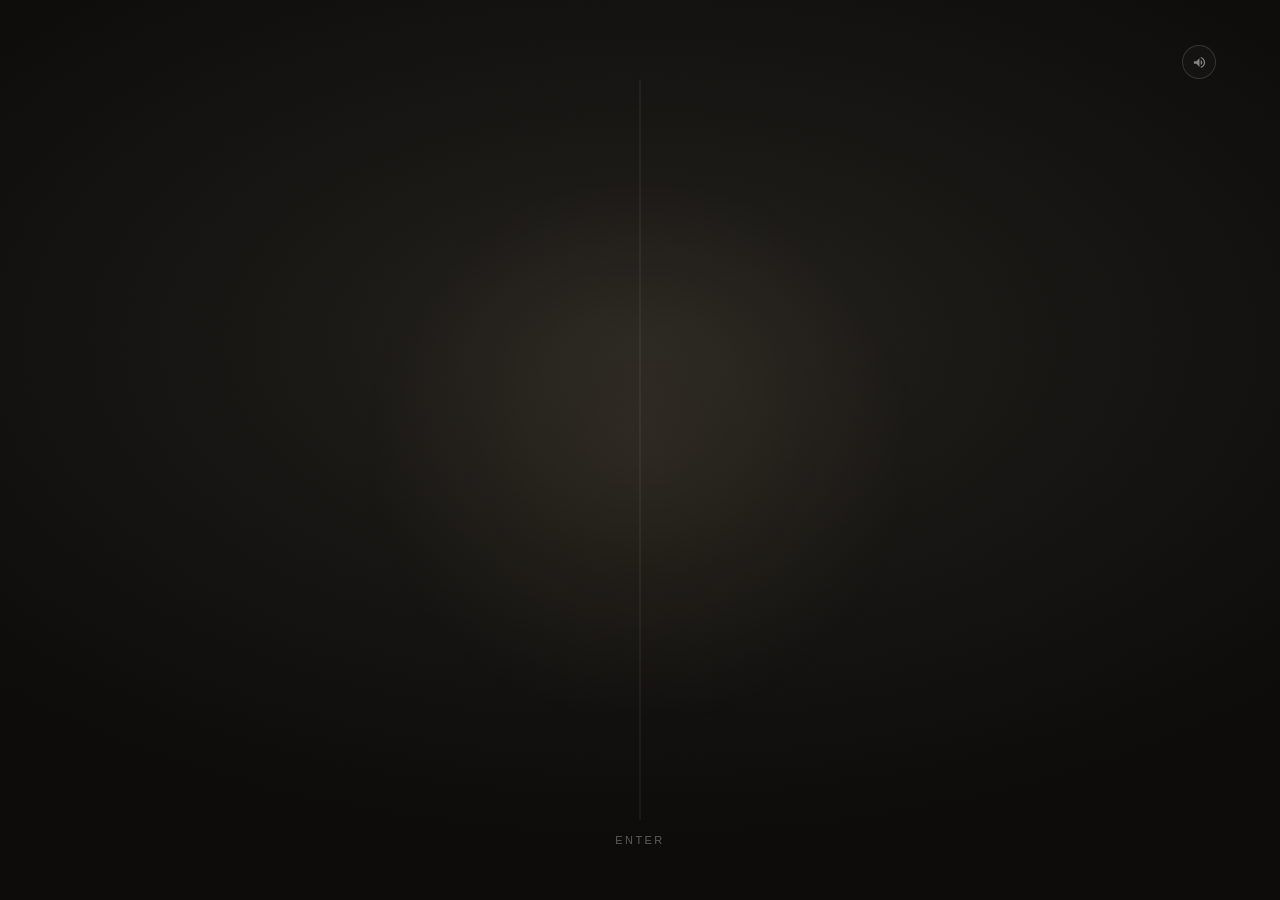
==== Hero/index.html @ c68f448f "Rough hero draft." ====
<!DOCTYPE html>
<html lang="en">
<head>
<meta charset="UTF-8">
<meta name="viewport" content="width=device-width, initial-scale=1.0">
<title>Enter</title>

<style>

  /* ------------------------------------------------------
     RESET / BASE
     No scrolling anywhere, page always fits the viewport.
  ------------------------------------------------------- */
  * {
    margin: 0;
    padding: 0;
    box-sizing: border-box;
  }

  html, body {
    width: 100%;
    height: 100%;
    overflow: hidden;
    background: #12110f;
  }

  body {
    font-family: 'Inter', -apple-system, BlinkMacSystemFont, sans-serif;
    display: flex;
    align-items: center;
    justify-content: center;
    position: relative;
    cursor: pointer;
  }

  /* ------------------------------------------------------
     BACKGROUND
     A quiet, layered warm-charcoal field: a soft top light,
     a deep vignette at the edges, and a very fine grain so
     it doesn't look like a flat, generic gradient.
  ------------------------------------------------------- */
  .backdrop {
    position: fixed;
    inset: 0;
    z-index: 0;
    background:
      radial-gradient(ellipse 70% 55% at 50% 38%, #24221e 0%, #171613 45%, #0c0b0a 100%);
  }

  .backdrop::after {
    /* fine grain texture, keeps the background from feeling flat/AI-default */
    content: "";
    position: absolute;
    inset: 0;
    opacity: 0.05;
    mix-blend-mode: overlay;
    background-image: url("data:image/svg+xml,%3Csvg xmlns='http://www.w3.org/2000/svg' width='140' height='140'%3E%3Cfilter id='n'%3E%3CfeTurbulence type='fractalNoise' baseFrequency='0.9' numOctaves='2' stitchTiles='stitch'/%3E%3C/filter%3E%3Crect width='100%25' height='100%25' filter='url(%23n)'/%3E%3C/svg%3E");
  }

  /* ------------------------------------------------------
     HERO IMAGE
     Vertically dominant, restrained, framed softly.
     Capped so it always fits the viewport with breathing
     room above and below — never needs a scroll.
  ------------------------------------------------------- */
  .stage {
    position: relative;
    z-index: 1;
    display: flex;
    align-items: center;
    justify-content: center;
    height: 82vh;
    transition: transform 0.6s ease;
  }

  body:hover .stage {
    transform: scale(1.008);
  }

  .hero-image {
    height: 100%;
    max-height: 82vh;
    width: auto;
    max-width: 40vw;
    object-fit: contain;
    border-radius: 3px;
    box-shadow:
      0 2px 60px rgba(0, 0, 0, 0.55),
      0 0 0 1px rgba(230, 220, 200, 0.06);
    filter: saturate(0.98);
  }

  /* a hairline glow behind the image, the one quiet "signature" touch */
  .glow {
    position: absolute;
    z-index: 0;
    width: 46vw;
    height: 60vh;
    top: 50%;
    left: 50%;
    transform: translate(-50%, -50%);
    background: radial-gradient(circle, rgba(180, 150, 105, 0.10) 0%, rgba(180, 150, 105, 0) 70%);
    pointer-events: none;
    animation: breathe 6s ease-in-out infinite;
  }

  @keyframes breathe {
    0%, 100% { opacity: 0.7; }
    50% { opacity: 1; }
  }

  /* ------------------------------------------------------
     ENTER HINT
     Small, quiet, bottom-center. Not a button — a label.
  ------------------------------------------------------- */
  .enter-hint {
    position: fixed;
    bottom: 6vh;
    left: 50%;
    transform: translateX(-50%);
    z-index: 2;
    font-size: 11px;
    letter-spacing: 0.22em;
    text-transform: uppercase;
    color: rgba(230, 224, 210, 0.38);
    animation: pulse 2.6s ease-in-out infinite;
    pointer-events: none;
  }

  @keyframes pulse {
    0%, 100% { opacity: 0.28; }
    50% { opacity: 0.65; }
  }

  /* ------------------------------------------------------
     SOUND TOGGLE
     Small, unobtrusive, top-right. Stops click-through so
     toggling sound doesn't trigger navigation.
  ------------------------------------------------------- */
  .sound-toggle {
    position: fixed;
    top: 5vh;
    right: 5vw;
    z-index: 3;
    width: 34px;
    height: 34px;
    border-radius: 50%;
    border: 1px solid rgba(230, 224, 210, 0.16);
    background: rgba(255, 255, 255, 0.02);
    display: flex;
    align-items: center;
    justify-content: center;
    cursor: pointer;
    transition: border-color 0.3s ease, background 0.3s ease;
  }

  .sound-toggle:hover {
    border-color: rgba(230, 224, 210, 0.35);
    background: rgba(255, 255, 255, 0.05);
  }

  .sound-toggle svg {
    width: 15px;
    height: 15px;
    fill: rgba(230, 224, 210, 0.55);
  }

  /* Respect reduced motion preferences */
  @media (prefers-reduced-motion: reduce) {
    .glow, .enter-hint, .stage { animation: none; transition: none; }
  }

  /* Keep everything comfortably inside the viewport on shorter screens */
  @media (max-height: 700px) {
    .stage { height: 78vh; }
    .hero-image { max-height: 78vh; }
  }

</style>
</head>
<body>

  <div class="backdrop"></div>

  <div class="stage">
    <div class="glow"></div>
    <!-- Replace this src with your own vertical image -->
    <img class="hero-image" src="Images/hero-image.jpg" alt="">
  </div>

  <div class="enter-hint">Enter</div>

  <button class="sound-toggle" id="soundToggle" aria-label="Toggle background music">
    <svg id="soundIcon" viewBox="0 0 24 24"><path d="M3 10v4h4l5 5V5L7 10H3zm13.5 2c0-1.77-1.02-3.29-2.5-4.03v8.05c1.48-.73 2.5-2.25 2.5-4.02zM14 3.23v2.06c2.89.86 5 3.54 5 6.71s-2.11 5.85-5 6.71v2.06c4.01-.91 7-4.49 7-8.77s-2.99-7.86-7-8.77z"/></svg>
  </button>

  <!-- Replace this src with your own music file -->
  <audio id="bgMusic" src="SFX\background-music.mp3" loop preload="auto"></audio>

  <script>

    const music = document.getElementById('bgMusic');
    const soundToggle = document.getElementById('soundToggle');
    const soundIcon = document.getElementById('soundIcon');

    const MUTED_ICON = '<path d="M16.5 12c0-1.77-1.02-3.29-2.5-4.03v2.21l2.45 2.45c.03-.2.05-.41.05-.63zm2.5 0c0 .94-.2 1.82-.54 2.64l1.51 1.51C20.63 14.91 21 13.5 21 12c0-4.28-2.99-7.86-7-8.77v2.06c2.89.86 5 3.54 5 6.71zM4.27 3L3 4.27 7.73 9H3v6h4l5 5v-6.73l4.25 4.25c-.67.52-1.42.93-2.25 1.18v2.06c1.38-.31 2.63-.95 3.69-1.8L19.73 21 21 19.73l-9-9L4.27 3zM12 4L9.91 6.09 12 8.18V4z"/>';
    const UNMUTED_ICON = '<path d="M3 10v4h4l5 5V5L7 10H3zm13.5 2c0-1.77-1.02-3.29-2.5-4.03v8.05c1.48-.73 2.5-2.25 2.5-4.02zM14 3.23v2.06c2.89.86 5 3.54 5 6.71s-2.11 5.85-5 6.71v2.06c4.01-.91 7-4.49 7-8.77s-2.99-7.86-7-8.77z"/>';

    let userMuted = false;

    function setIcon(muted) {
      soundIcon.innerHTML = muted ? MUTED_ICON : UNMUTED_ICON;
    }

    function tryPlay() {
      if (userMuted) return;
      music.play().catch(() => {
        // Autoplay was blocked — it will start on first user interaction instead.
      });
    }

    // Attempt autoplay immediately.
    tryPlay();

    // Most browsers block audio until the user interacts with the page at all.
    // This catches the very first interaction anywhere and starts the music.
    function startOnFirstInteraction() {
      tryPlay();
      document.removeEventListener('pointerdown', startOnFirstInteraction);
      document.removeEventListener('keydown', startOnFirstInteraction);
    }
    document.addEventListener('pointerdown', startOnFirstInteraction);
    document.addEventListener('keydown', startOnFirstInteraction);

    setIcon(false);

    // Sound toggle — independent of the navigation click below.
    soundToggle.addEventListener('click', (e) => {
      e.stopPropagation();
      userMuted = !userMuted;
      if (userMuted) {
        music.pause();
      } else {
        tryPlay();
      }
      setIcon(userMuted);
    });

    // ------------------------------------------------------
    // NAVIGATION
    // Clicking anywhere on the page (other than the sound
    // toggle) takes you to the main site.
    // ------------------------------------------------------
    const DESTINATION = 'Home/home.html';

    document.body.addEventListener('click', () => {
      window.location.href = DESTINATION;
    });

  </script>

</body>
</html>
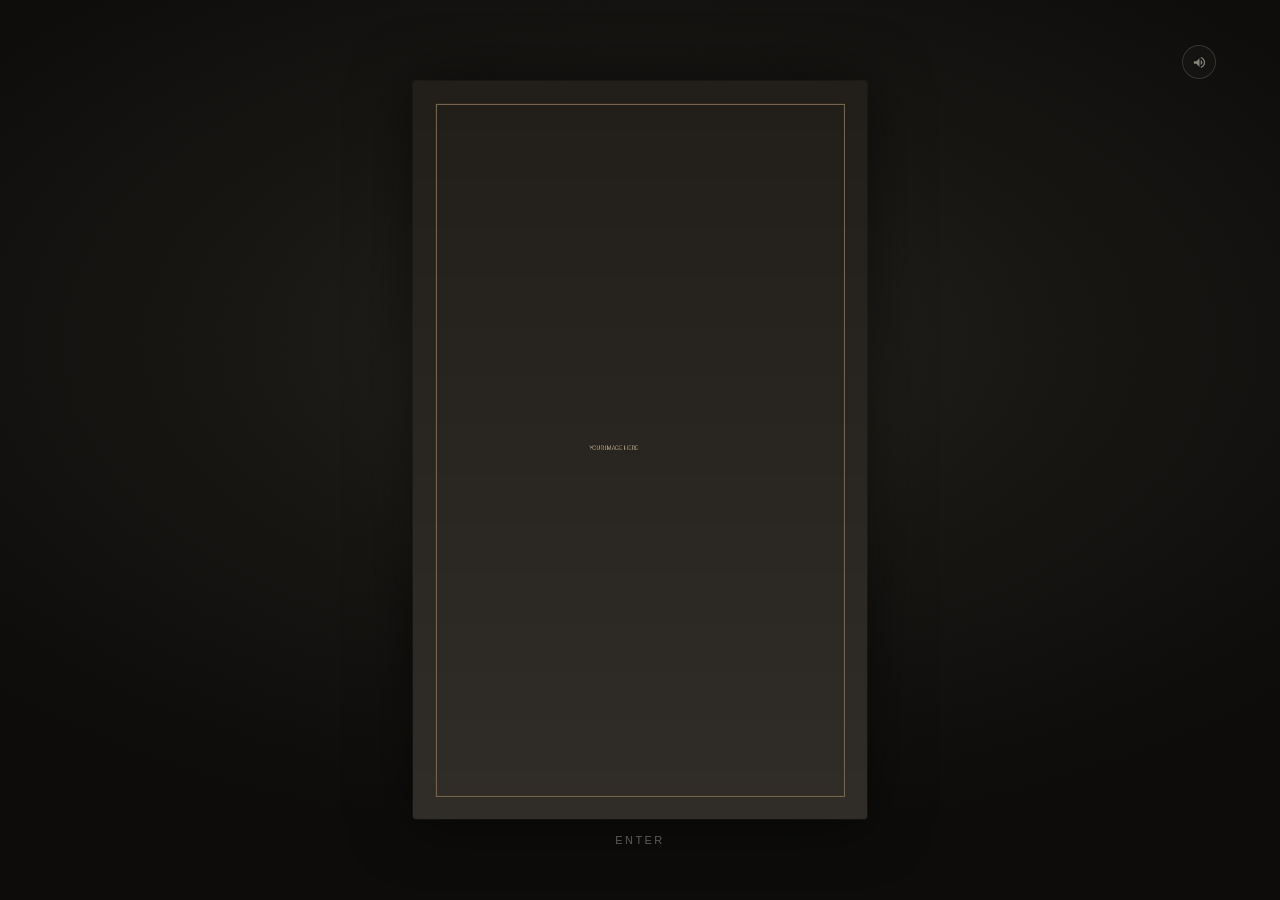
==== commit 56cf5928: "Cleaned up hero rough draft" ====
--- a/Hero/index.html
+++ b/Hero/index.html
@@ -4,179 +4,7 @@
 <meta charset="UTF-8">
 <meta name="viewport" content="width=device-width, initial-scale=1.0">
 <title>Enter</title>
-
-<style>
-
-  /* ------------------------------------------------------
-     RESET / BASE
-     No scrolling anywhere, page always fits the viewport.
-  ------------------------------------------------------- */
-  * {
-    margin: 0;
-    padding: 0;
-    box-sizing: border-box;
-  }
-
-  html, body {
-    width: 100%;
-    height: 100%;
-    overflow: hidden;
-    background: #12110f;
-  }
-
-  body {
-    font-family: 'Inter', -apple-system, BlinkMacSystemFont, sans-serif;
-    display: flex;
-    align-items: center;
-    justify-content: center;
-    position: relative;
-    cursor: pointer;
-  }
-
-  /* ------------------------------------------------------
-     BACKGROUND
-     A quiet, layered warm-charcoal field: a soft top light,
-     a deep vignette at the edges, and a very fine grain so
-     it doesn't look like a flat, generic gradient.
-  ------------------------------------------------------- */
-  .backdrop {
-    position: fixed;
-    inset: 0;
-    z-index: 0;
-    background:
-      radial-gradient(ellipse 70% 55% at 50% 38%, #24221e 0%, #171613 45%, #0c0b0a 100%);
-  }
-
-  .backdrop::after {
-    /* fine grain texture, keeps the background from feeling flat/AI-default */
-    content: "";
-    position: absolute;
-    inset: 0;
-    opacity: 0.05;
-    mix-blend-mode: overlay;
-    background-image: url("data:image/svg+xml,%3Csvg xmlns='http://www.w3.org/2000/svg' width='140' height='140'%3E%3Cfilter id='n'%3E%3CfeTurbulence type='fractalNoise' baseFrequency='0.9' numOctaves='2' stitchTiles='stitch'/%3E%3C/filter%3E%3Crect width='100%25' height='100%25' filter='url(%23n)'/%3E%3C/svg%3E");
-  }
-
-  /* ------------------------------------------------------
-     HERO IMAGE
-     Vertically dominant, restrained, framed softly.
-     Capped so it always fits the viewport with breathing
-     room above and below — never needs a scroll.
-  ------------------------------------------------------- */
-  .stage {
-    position: relative;
-    z-index: 1;
-    display: flex;
-    align-items: center;
-    justify-content: center;
-    height: 82vh;
-    transition: transform 0.6s ease;
-  }
-
-  body:hover .stage {
-    transform: scale(1.008);
-  }
-
-  .hero-image {
-    height: 100%;
-    max-height: 82vh;
-    width: auto;
-    max-width: 40vw;
-    object-fit: contain;
-    border-radius: 3px;
-    box-shadow:
-      0 2px 60px rgba(0, 0, 0, 0.55),
-      0 0 0 1px rgba(230, 220, 200, 0.06);
-    filter: saturate(0.98);
-  }
-
-  /* a hairline glow behind the image, the one quiet "signature" touch */
-  .glow {
-    position: absolute;
-    z-index: 0;
-    width: 46vw;
-    height: 60vh;
-    top: 50%;
-    left: 50%;
-    transform: translate(-50%, -50%);
-    background: radial-gradient(circle, rgba(180, 150, 105, 0.10) 0%, rgba(180, 150, 105, 0) 70%);
-    pointer-events: none;
-    animation: breathe 6s ease-in-out infinite;
-  }
-
-  @keyframes breathe {
-    0%, 100% { opacity: 0.7; }
-    50% { opacity: 1; }
-  }
-
-  /* ------------------------------------------------------
-     ENTER HINT
-     Small, quiet, bottom-center. Not a button — a label.
-  ------------------------------------------------------- */
-  .enter-hint {
-    position: fixed;
-    bottom: 6vh;
-    left: 50%;
-    transform: translateX(-50%);
-    z-index: 2;
-    font-size: 11px;
-    letter-spacing: 0.22em;
-    text-transform: uppercase;
-    color: rgba(230, 224, 210, 0.38);
-    animation: pulse 2.6s ease-in-out infinite;
-    pointer-events: none;
-  }
-
-  @keyframes pulse {
-    0%, 100% { opacity: 0.28; }
-    50% { opacity: 0.65; }
-  }
-
-  /* ------------------------------------------------------
-     SOUND TOGGLE
-     Small, unobtrusive, top-right. Stops click-through so
-     toggling sound doesn't trigger navigation.
-  ------------------------------------------------------- */
-  .sound-toggle {
-    position: fixed;
-    top: 5vh;
-    right: 5vw;
-    z-index: 3;
-    width: 34px;
-    height: 34px;
-    border-radius: 50%;
-    border: 1px solid rgba(230, 224, 210, 0.16);
-    background: rgba(255, 255, 255, 0.02);
-    display: flex;
-    align-items: center;
-    justify-content: center;
-    cursor: pointer;
-    transition: border-color 0.3s ease, background 0.3s ease;
-  }
-
-  .sound-toggle:hover {
-    border-color: rgba(230, 224, 210, 0.35);
-    background: rgba(255, 255, 255, 0.05);
-  }
-
-  .sound-toggle svg {
-    width: 15px;
-    height: 15px;
-    fill: rgba(230, 224, 210, 0.55);
-  }
-
-  /* Respect reduced motion preferences */
-  @media (prefers-reduced-motion: reduce) {
-    .glow, .enter-hint, .stage { animation: none; transition: none; }
-  }
-
-  /* Keep everything comfortably inside the viewport on shorter screens */
-  @media (max-height: 700px) {
-    .stage { height: 78vh; }
-    .hero-image { max-height: 78vh; }
-  }
-
-</style>
+  <link rel="stylesheet" href="hero.css">
 </head>
 <body>
 
@@ -184,8 +12,8 @@
 
   <div class="stage">
     <div class="glow"></div>
-    <!-- Replace this src with your own vertical image -->
-    <img class="hero-image" src="Images/hero-image.jpg" alt="">
+    <!-- hero img -->
+    <img class="hero-image" src="../Images/hero-image.jpg" alt="Hero Image">
   </div>
 
   <div class="enter-hint">Enter</div>
@@ -194,70 +22,10 @@
     <svg id="soundIcon" viewBox="0 0 24 24"><path d="M3 10v4h4l5 5V5L7 10H3zm13.5 2c0-1.77-1.02-3.29-2.5-4.03v8.05c1.48-.73 2.5-2.25 2.5-4.02zM14 3.23v2.06c2.89.86 5 3.54 5 6.71s-2.11 5.85-5 6.71v2.06c4.01-.91 7-4.49 7-8.77s-2.99-7.86-7-8.77z"/></svg>
   </button>
 
-  <!-- Replace this src with your own music file -->
-  <audio id="bgMusic" src="SFX\background-music.mp3" loop preload="auto"></audio>
-
-  <script>
-
-    const music = document.getElementById('bgMusic');
-    const soundToggle = document.getElementById('soundToggle');
-    const soundIcon = document.getElementById('soundIcon');
-
-    const MUTED_ICON = '<path d="M16.5 12c0-1.77-1.02-3.29-2.5-4.03v2.21l2.45 2.45c.03-.2.05-.41.05-.63zm2.5 0c0 .94-.2 1.82-.54 2.64l1.51 1.51C20.63 14.91 21 13.5 21 12c0-4.28-2.99-7.86-7-8.77v2.06c2.89.86 5 3.54 5 6.71zM4.27 3L3 4.27 7.73 9H3v6h4l5 5v-6.73l4.25 4.25c-.67.52-1.42.93-2.25 1.18v2.06c1.38-.31 2.63-.95 3.69-1.8L19.73 21 21 19.73l-9-9L4.27 3zM12 4L9.91 6.09 12 8.18V4z"/>';
-    const UNMUTED_ICON = '<path d="M3 10v4h4l5 5V5L7 10H3zm13.5 2c0-1.77-1.02-3.29-2.5-4.03v8.05c1.48-.73 2.5-2.25 2.5-4.02zM14 3.23v2.06c2.89.86 5 3.54 5 6.71s-2.11 5.85-5 6.71v2.06c4.01-.91 7-4.49 7-8.77s-2.99-7.86-7-8.77z"/>';
-
-    let userMuted = false;
-
-    function setIcon(muted) {
-      soundIcon.innerHTML = muted ? MUTED_ICON : UNMUTED_ICON;
-    }
-
-    function tryPlay() {
-      if (userMuted) return;
-      music.play().catch(() => {
-        // Autoplay was blocked — it will start on first user interaction instead.
-      });
-    }
-
-    // Attempt autoplay immediately.
-    tryPlay();
-
-    // Most browsers block audio until the user interacts with the page at all.
-    // This catches the very first interaction anywhere and starts the music.
-    function startOnFirstInteraction() {
-      tryPlay();
-      document.removeEventListener('pointerdown', startOnFirstInteraction);
-      document.removeEventListener('keydown', startOnFirstInteraction);
-    }
-    document.addEventListener('pointerdown', startOnFirstInteraction);
-    document.addEventListener('keydown', startOnFirstInteraction);
-
-    setIcon(false);
-
-    // Sound toggle — independent of the navigation click below.
-    soundToggle.addEventListener('click', (e) => {
-      e.stopPropagation();
-      userMuted = !userMuted;
-      if (userMuted) {
-        music.pause();
-      } else {
-        tryPlay();
-      }
-      setIcon(userMuted);
-    });
-
-    // ------------------------------------------------------
-    // NAVIGATION
-    // Clicking anywhere on the page (other than the sound
-    // toggle) takes you to the main site.
-    // ------------------------------------------------------
-    const DESTINATION = 'Home/home.html';
-
-    document.body.addEventListener('click', () => {
-      window.location.href = DESTINATION;
-    });
-
-  </script>
+  <!-- music file -->
+  <audio id="bgMusic" src="../SFX/background-music.mp3" loop preload="auto"></audio>
+  <script src="hero.js"></script>
+  
 
 </body>
 </html>
--- a/Hero/hero.css
+++ b/Hero/hero.css
@@ -0,0 +1,148 @@
+  /* base body making sure no need to scroll */
+  * {
+    margin: 0;
+    padding: 0;
+    box-sizing: border-box;
+  }
+
+  html, body {
+    width: 100%;
+    height: 100%;
+    overflow: hidden;
+    background: #12110f;
+  }
+
+  body {
+    font-family: 'Inter', -apple-system, BlinkMacSystemFont, sans-serif;
+    display: flex;
+    align-items: center;
+    justify-content: center;
+    position: relative;
+    cursor: pointer;
+  }
+
+ /* background */
+  .backdrop {
+    position: fixed;
+    inset: 0;
+    z-index: 0;
+    background:
+      radial-gradient(ellipse 70% 55% at 50% 38%, #24221e 0%, #171613 45%, #0c0b0a 100%);
+  }
+  /* makes background look less generic  */
+  .backdrop::after {
+    content: "";
+    position: absolute;
+    inset: 0;
+    opacity: 0.05;
+    mix-blend-mode: overlay;
+    background-image: url("data:image/svg+xml,%3Csvg xmlns='http://www.w3.org/2000/svg' width='140' height='140'%3E%3Cfilter id='n'%3E%3CfeTurbulence type='fractalNoise' baseFrequency='0.9' numOctaves='2' stitchTiles='stitch'/%3E%3C/filter%3E%3Crect width='100%25' height='100%25' filter='url(%23n)'/%3E%3C/svg%3E");
+  }
+
+  /* hero img */
+  .stage {
+    position: relative;
+    z-index: 1;
+    display: flex;
+    align-items: center;
+    justify-content: center;
+    height: 82vh;
+    transition: transform 0.6s ease;
+  }
+
+  body:hover .stage {
+    transform: scale(1.008);
+  }
+
+  .hero-image {
+    height: 100%;
+    max-height: 82vh;
+    width: auto;
+    max-width: 40vw;
+    object-fit: contain;
+    border-radius: 3px;
+    box-shadow:
+      0 2px 60px rgba(0, 0, 0, 0.55),
+      0 0 0 1px rgba(230, 220, 200, 0.06);
+    filter: saturate(0.98);
+  }
+
+  /* image glow */
+  .glow {
+    position: absolute;
+    z-index: 0;
+    width: 46vw;
+    height: 60vh;
+    top: 50%;
+    left: 50%;
+    transform: translate(-50%, -50%);
+    background: radial-gradient(circle, rgba(180, 150, 105, 0.10) 0%, rgba(180, 150, 105, 0) 70%);
+    pointer-events: none;
+    animation: breathe 6s ease-in-out infinite;
+  }
+
+  @keyframes breathe {
+    0%, 100% { opacity: 0.7; }
+    50% { opacity: 1; }
+  }
+
+  
+  /* enter tip */
+  .enter-hint {
+    position: fixed;
+    bottom: 6vh;
+    left: 50%;
+    transform: translateX(-50%);
+    z-index: 2;
+    font-size: 11px;
+    letter-spacing: 0.22em;
+    text-transform: uppercase;
+    color: rgba(230, 224, 210, 0.38);
+    animation: pulse 2.6s ease-in-out infinite;
+    pointer-events: none;
+  }
+
+  @keyframes pulse {
+    0%, 100% { opacity: 0.28; }
+    50% { opacity: 0.65; }
+  }
+
+ /* sound toggle */
+  .sound-toggle {
+    position: fixed;
+    top: 5vh;
+    right: 5vw;
+    z-index: 3;
+    width: 34px;
+    height: 34px;
+    border-radius: 50%;
+    border: 1px solid rgba(230, 224, 210, 0.16);
+    background: rgba(255, 255, 255, 0.02);
+    display: flex;
+    align-items: center;
+    justify-content: center;
+    cursor: pointer;
+    transition: border-color 0.3s ease, background 0.3s ease;
+  }
+
+  .sound-toggle:hover {
+    border-color: rgba(230, 224, 210, 0.35);
+    background: rgba(255, 255, 255, 0.05);
+  }
+
+  .sound-toggle svg {
+    width: 15px;
+    height: 15px;
+    fill: rgba(230, 224, 210, 0.55);
+  }
+
+  /* Respect reduced motion preferences AI MADE*/
+  @media (prefers-reduced-motion: reduce) {
+    .glow, .enter-hint, .stage { animation: none; transition: none; }
+  }
+
+  /* for viewport on shorter screens */
+  @media (max-height: 700px) {
+    .stage { height: 78vh; }
+    .hero-image { max-height: 78vh; }
+  }
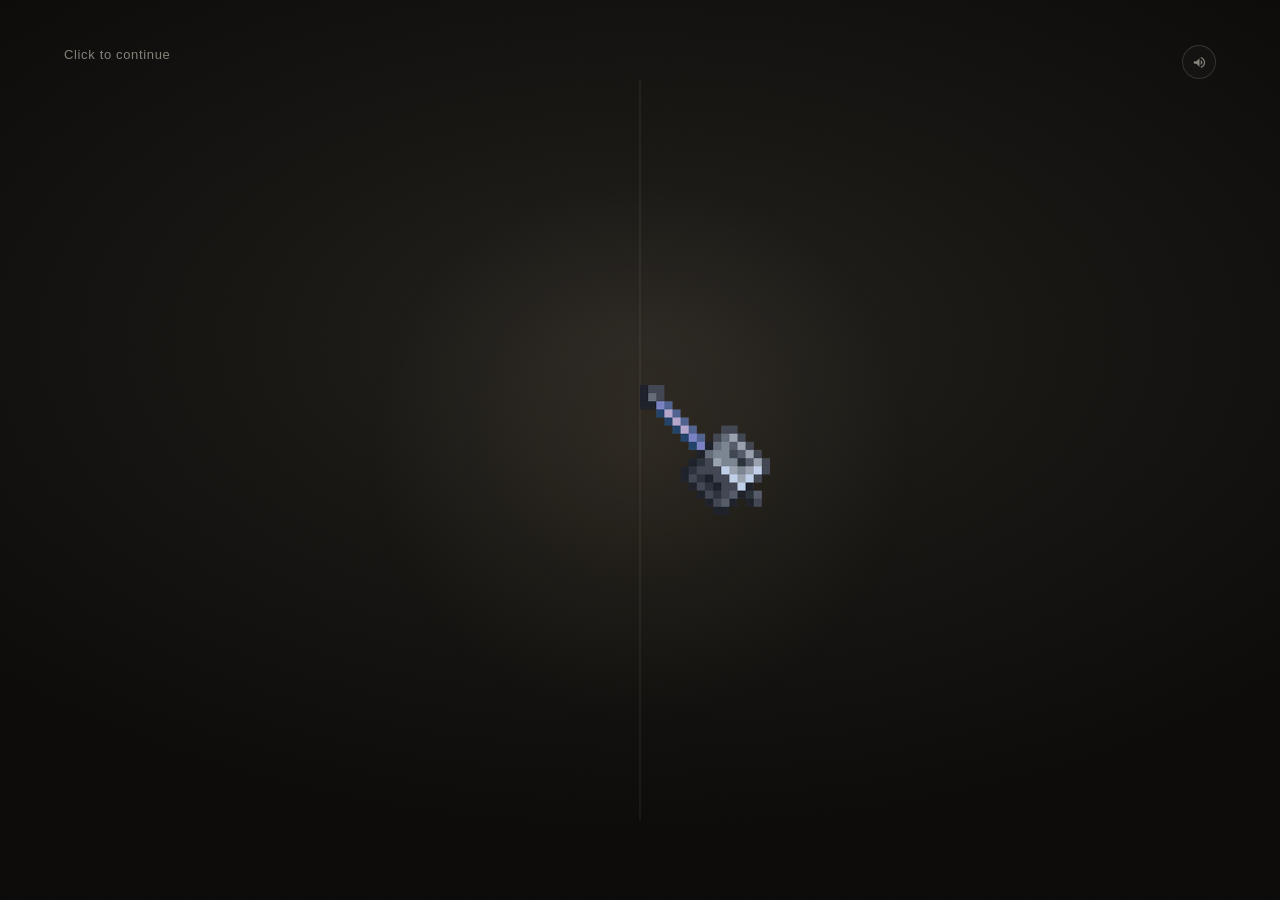
==== commit 192c30c3: "Everything is made, version 1.0, more features will be added later." ====
--- a/Hero/index.html
+++ b/Hero/index.html
@@ -4,7 +4,7 @@
 <meta charset="UTF-8">
 <meta name="viewport" content="width=device-width, initial-scale=1.0">
 <title>Enter</title>
-  <link rel="stylesheet" href="hero.css">
+<link rel="stylesheet" href="hero.css">
 </head>
 <body>
 
@@ -12,20 +12,31 @@
 
   <div class="stage">
     <div class="glow"></div>
-    <!-- hero img -->
-    <img class="hero-image" src="../Images/hero-image.jpg" alt="Hero Image">
+    <!-- Replace this src with your own vertical image -->
+    <img class="hero-image" src="../Images/heroImage.gif" alt="" id="heroImage">
   </div>
 
-  <div class="enter-hint">Enter</div>
+  <!-- white cloud / wind-burst effects get inserted here at runtime -->
+  <div id="burstLayer"></div>
+
+  <!-- cracks get drawn into this, sized to match the hero image -->
+  <svg id="cracksOverlay"></svg>
+
+  <div class="hud">
+    <div id="statusHint">Click to continue</div>
+  </div>
 
   <button class="sound-toggle" id="soundToggle" aria-label="Toggle background music">
     <svg id="soundIcon" viewBox="0 0 24 24"><path d="M3 10v4h4l5 5V5L7 10H3zm13.5 2c0-1.77-1.02-3.29-2.5-4.03v8.05c1.48-.73 2.5-2.25 2.5-4.02zM14 3.23v2.06c2.89.86 5 3.54 5 6.71s-2.11 5.85-5 6.71v2.06c4.01-.91 7-4.49 7-8.77s-2.99-7.86-7-8.77z"/></svg>
   </button>
 
-  <!-- music file -->
+  <!-- Replace this src with your own hammer image -->
+  <img id="hammerCursor" src="../Images/hammer2.png" alt="">
+
+  <!-- Replace this src with your own music file -->
   <audio id="bgMusic" src="../SFX/background-music.mp3" loop preload="auto"></audio>
-  <script src="hero.js"></script>
-  
+  <audio id="Mace" src="../SFX/Mace_smash_air3.ogg.mp3" loop preload="auto"></audio>
 
+  <script src="index.js"></script>
 </body>
 </html>
--- a/Hero/hero.css
+++ b/Hero/hero.css
@@ -1,148 +1,325 @@
-  /* base body making sure no need to scroll */
-  * {
-    margin: 0;
-    padding: 0;
-    box-sizing: border-box;
+  
+ 
+ 
+ 
+ /* ------------------------------------------------------
+   RESET / BASE
+   No scrolling anywhere, page always fits the viewport.
+------------------------------------------------------- */
+* {
+  margin: 0;
+  padding: 0;
+  box-sizing: border-box;
+}
+
+html, body {
+  width: 100%;
+  height: 100%;
+  overflow: hidden;
+  background: #12110f;
+}
+
+body {
+  font-family: 'Inter', -apple-system, BlinkMacSystemFont, sans-serif;
+  display: flex;
+  align-items: center;
+  justify-content: center;
+  position: relative;
+  cursor: none; /* the hammer replaces the system cursor */
+}
+
+/* ------------------------------------------------------
+   BACKGROUND
+------------------------------------------------------- */
+.backdrop {
+  position: fixed;
+  inset: 0;
+  z-index: 0;
+  background:
+    radial-gradient(ellipse 70% 55% at 50% 38%, #24221e 0%, #171613 45%, #0c0b0a 100%);
+}
+
+.backdrop::after {
+  content: "";
+  position: absolute;
+  inset: 0;
+  opacity: 0.05;
+  mix-blend-mode: overlay;
+  background-image: url("data:image/svg+xml,%3Csvg xmlns='http://www.w3.org/2000/svg' width='140' height='140'%3E%3Cfilter id='n'%3E%3CfeTurbulence type='fractalNoise' baseFrequency='0.9' numOctaves='2' stitchTiles='stitch'/%3E%3C/filter%3E%3Crect width='100%25' height='100%25' filter='url(%23n)'/%3E%3C/svg%3E");
+}
+
+/* ------------------------------------------------------
+   HERO IMAGE
+------------------------------------------------------- */
+.stage {
+  position: relative;
+  z-index: 1;
+  display: flex;
+  align-items: center;
+  justify-content: center;
+  height: 82vh;
+}
+
+.hero-image {
+  height: 100%;
+  max-height: 82vh;
+  width: auto;
+  max-width: 40vw;
+  object-fit: contain;
+  border-radius: 3px;
+  box-shadow:
+    0 2px 60px rgba(0, 0, 0, 0.55),
+    0 0 0 1px rgba(230, 220, 200, 0.06);
+  filter: saturate(0.98);
+  display: block;
+}
+
+.hammerCursor {
+  position: fixed;
+  z-index: 50;
+  height: 1-px;
+  width: 10px;
+  pointer-events: none;
+  transform-origin: 50% 100%;
+  left: 0;
+  top: 0;
+  will-change: transform;
+}
+
+.glow {
+  position: absolute;
+  z-index: 0;
+  width: 46vw;
+  height: 60vh;
+  top: 50%;
+  left: 50%;
+  transform: translate(-50%, -50%);
+  background: radial-gradient(circle, rgba(180, 150, 105, 0.10) 0%, rgba(180, 150, 105, 0) 70%);
+  pointer-events: none;
+  animation: breathe 6s ease-in-out infinite;
+}
+
+@keyframes breathe {
+  0%, 100% { opacity: 0.7; }
+  50% { opacity: 1; }
+}
+
+/* ------------------------------------------------------
+   CRACKS OVERLAY
+   Positioned to exactly cover the hero image.
+------------------------------------------------------- */
+#cracksOverlay {
+  position: fixed;
+  z-index: 3;
+  pointer-events: none;
+  overflow: visible;
+}
+
+.crack-line {
+  opacity: 0;
+  animation: crackIn 0.25s ease forwards;
+}
+
+@keyframes crackIn {
+  to { opacity: 1; }
+}
+
+/* ------------------------------------------------------
+   WIND BURST (white cloud that expands from the impact
+   point, then dissipates from the middle outward)
+------------------------------------------------------- */
+#burstLayer {
+  position: fixed;
+  inset: 0;
+  z-index: 4;
+  pointer-events: none;
+}
+
+.burst-cloud {
+  position: fixed;
+  width: 60px;
+  height: 60px;
+  border-radius: 50%;
+  transform: translate(-50%, -50%) scale(0.2);
+  opacity: 0;
+  background: radial-gradient(circle,
+    rgba(255, 255, 255, 0.95) 0%,
+    rgba(255, 255, 255, 0.75) 30%,
+    rgba(255, 255, 255, 0.35) 55%,
+    rgba(255, 255, 255, 0) 78%);
+  filter: blur(3px);
+  animation: burstExpand 0.75s ease-out forwards;
+}
+
+@keyframes burstExpand {
+  0% {
+    transform: translate(-50%, -50%) scale(0.2);
+    opacity: 0;
   }
-
-  html, body {
+  15% {
+    opacity: 1;
+  }
+  55% {
+    opacity: 0.85;
+  }
+  100% {
+    transform: translate(-50%, -50%) scale(6.5);
+    opacity: 0;
+  }
+}
+
+/* ------------------------------------------------------
+   HAMMER CURSOR
+   Pinned to the mouse position at its bottom-center point
+   (the handle end), rotates around that point so it can
+   swing like it's being held.
+------------------------------------------------------- */
+#hammerCursor {
+  position: fixed;
+  z-index: 50;
+  width: 130px;
+  pointer-events: none;
+  transform-origin: 50% 100%;
+  left: 0;
+  top: 0;
+  will-change: transform;
+}
+
+/* ------------------------------------------------------
+   HUD (functional placeholders — styling comes later)
+------------------------------------------------------- */
+.hud {
+  position: fixed;
+  top: 5vh;
+  left: 5vw;
+  z-index: 6;
+  color: rgba(230, 224, 210, 0.55);
+  font-size: 13px;
+  letter-spacing: 0.05em;
+  line-height: 1.6;
+}
+
+.hud .countdown span {
+  color: rgba(230, 224, 210, 0.9);
+  font-weight: 600;
+}
+
+/* ------------------------------------------------------
+   SOUND TOGGLE
+------------------------------------------------------- */
+.sound-toggle {
+  position: fixed;
+  top: 5vh;
+  right: 5vw;
+  z-index: 51;
+  width: 34px;
+  height: 34px;
+  border-radius: 50%;
+  border: 1px solid rgba(230, 224, 210, 0.16);
+  background: rgba(255, 255, 255, 0.02);
+  display: flex;
+  align-items: center;
+  justify-content: center;
+  cursor: pointer;
+  transition: border-color 0.3s ease, background 0.3s ease;
+}
+
+.sound-toggle:hover {
+  border-color: rgba(230, 224, 210, 0.35);
+  background: rgba(255, 255, 255, 0.05);
+}
+
+.sound-toggle svg {
+  width: 15px;
+  height: 15px;
+  fill: rgba(230, 224, 210, 0.55);
+}
+
+@media (prefers-reduced-motion: reduce) {
+  .glow { animation: none; }
+}
+
+@media (max-height: 700px) {
+  .stage { height: 78vh; }
+  .hero-image { max-height: 78vh; }
+}
+
+
+ .cursorInverted{
+    position: fixed;
+    width: 80px;
+    height: 80px;
+    background: white;
+    top: 0;
+    left: 0;
+    z-index: 999999;
+    border: 3px solid gray;
+    border-radius: 50%;
+    mix-blend-mode: difference;
+    pointer-events: none;
+    opacity: 0;
+    transition: opacity .25s;
+}
+
+body.cursor-active .cursorInverted{
+    opacity: 1;
+}
+
+.glitch-layer{
+    position:absolute;
+    inset:0;
+    /* background-color:white;
+    color:white;*/
+    mix-blend-mode: difference; 
+    background-size:cover;
+    /* background-position:center; */
+    
+    background-image:inherit;
+   /* backdrop-filter: invert(1); */
+    opacity:70%;
+
+    pointer-events:none;
+    width:inherit;
+    height:inherit;
+    background-position:inherit;
+    z-index:50;
+}
+
+.invert-hover{
+    position: relative;
+    overflow: hidden;
+    display: inline-block;
+}
+
+/* Makes image fill wrapper */
+
+.invert-hover img{
+    display: block;
     width: 100%;
-    height: 100%;
-    overflow: hidden;
-    background: #12110f;
-  }
-
-  body {
-    font-family: 'Inter', -apple-system, BlinkMacSystemFont, sans-serif;
-    display: flex;
-    align-items: center;
-    justify-content: center;
-    position: relative;
-    cursor: pointer;
-  }
-
- /* background */
-  .backdrop {
-    position: fixed;
-    inset: 0;
-    z-index: 0;
-    background:
-      radial-gradient(ellipse 70% 55% at 50% 38%, #24221e 0%, #171613 45%, #0c0b0a 100%);
-  }
-  /* makes background look less generic  */
-  .backdrop::after {
+    height: auto;
+}
+
+/* Inverted layer */
+
+.invert-hover::after{
     content: "";
     position: absolute;
     inset: 0;
-    opacity: 0.05;
-    mix-blend-mode: overlay;
-    background-image: url("data:image/svg+xml,%3Csvg xmlns='http://www.w3.org/2000/svg' width='140' height='140'%3E%3Cfilter id='n'%3E%3CfeTurbulence type='fractalNoise' baseFrequency='0.9' numOctaves='2' stitchTiles='stitch'/%3E%3C/filter%3E%3Crect width='100%25' height='100%25' filter='url(%23n)'/%3E%3C/svg%3E");
-  }
-
-  /* hero img */
-  .stage {
-    position: relative;
-    z-index: 1;
-    display: flex;
-    align-items: center;
-    justify-content: center;
-    height: 82vh;
-    transition: transform 0.6s ease;
-  }
-
-  body:hover .stage {
-    transform: scale(1.008);
-  }
-
-  .hero-image {
-    height: 100%;
-    max-height: 82vh;
-    width: auto;
-    max-width: 40vw;
-    object-fit: contain;
-    border-radius: 3px;
-    box-shadow:
-      0 2px 60px rgba(0, 0, 0, 0.55),
-      0 0 0 1px rgba(230, 220, 200, 0.06);
-    filter: saturate(0.98);
-  }
-
-  /* image glow */
-  .glow {
-    position: absolute;
-    z-index: 0;
-    width: 46vw;
-    height: 60vh;
-    top: 50%;
-    left: 50%;
-    transform: translate(-50%, -50%);
-    background: radial-gradient(circle, rgba(180, 150, 105, 0.10) 0%, rgba(180, 150, 105, 0) 70%);
+
+    background-image: var(--bg);
+    background-size: cover;
+    background-position: center;
+
+    filter: invert(1);
+
+    clip-path: circle(0px at var(--x,50%) var(--y,50%));
+
+    transition: clip-path 1s cubic-bezier(.22, 1, .36, 1);
+
     pointer-events: none;
-    animation: breathe 6s ease-in-out infinite;
-  }
-
-  @keyframes breathe {
-    0%, 100% { opacity: 0.7; }
-    50% { opacity: 1; }
-  }
-
-  
-  /* enter tip */
-  .enter-hint {
-    position: fixed;
-    bottom: 6vh;
-    left: 50%;
-    transform: translateX(-50%);
-    z-index: 2;
-    font-size: 11px;
-    letter-spacing: 0.22em;
-    text-transform: uppercase;
-    color: rgba(230, 224, 210, 0.38);
-    animation: pulse 2.6s ease-in-out infinite;
-    pointer-events: none;
-  }
-
-  @keyframes pulse {
-    0%, 100% { opacity: 0.28; }
-    50% { opacity: 0.65; }
-  }
-
- /* sound toggle */
-  .sound-toggle {
-    position: fixed;
-    top: 5vh;
-    right: 5vw;
-    z-index: 3;
-    width: 34px;
-    height: 34px;
-    border-radius: 50%;
-    border: 1px solid rgba(230, 224, 210, 0.16);
-    background: rgba(255, 255, 255, 0.02);
-    display: flex;
-    align-items: center;
-    justify-content: center;
-    cursor: pointer;
-    transition: border-color 0.3s ease, background 0.3s ease;
-  }
-
-  .sound-toggle:hover {
-    border-color: rgba(230, 224, 210, 0.35);
-    background: rgba(255, 255, 255, 0.05);
-  }
-
-  .sound-toggle svg {
-    width: 15px;
-    height: 15px;
-    fill: rgba(230, 224, 210, 0.55);
-  }
-
-  /* Respect reduced motion preferences AI MADE*/
-  @media (prefers-reduced-motion: reduce) {
-    .glow, .enter-hint, .stage { animation: none; transition: none; }
-  }
-
-  /* for viewport on shorter screens */
-  @media (max-height: 700px) {
-    .stage { height: 78vh; }
-    .hero-image { max-height: 78vh; }
-  }+}
+.invert-hover.active::after{
+    clip-path: circle(var(--radius) at var(--x,50%) var(--y,50%));
+}
+
+    
